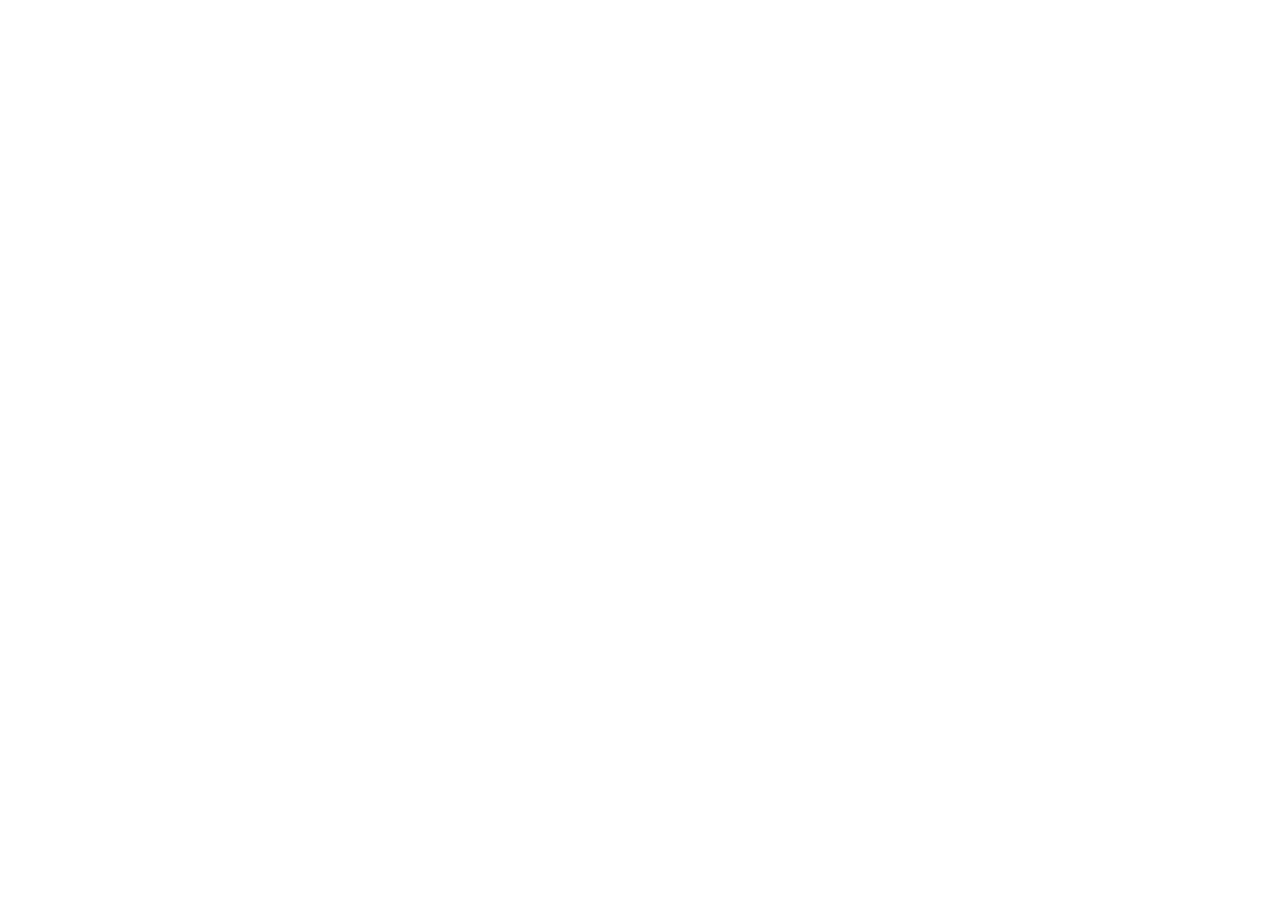
==== proyecto-login/index.html @ 3d033699 "Estructura de proyecto archivos ordenados en carpetas." ====
<!DOCTYPE html>
<html lang="en">
<head>
    <meta charset="UTF-8">
    <meta name="viewport" content="width=device-width, initial-scale=1.0">
    <link rel="stylesheet" href="css/style.css">
    <title>login sportclub</title>
</head>
<body>
    
</body>
</html>
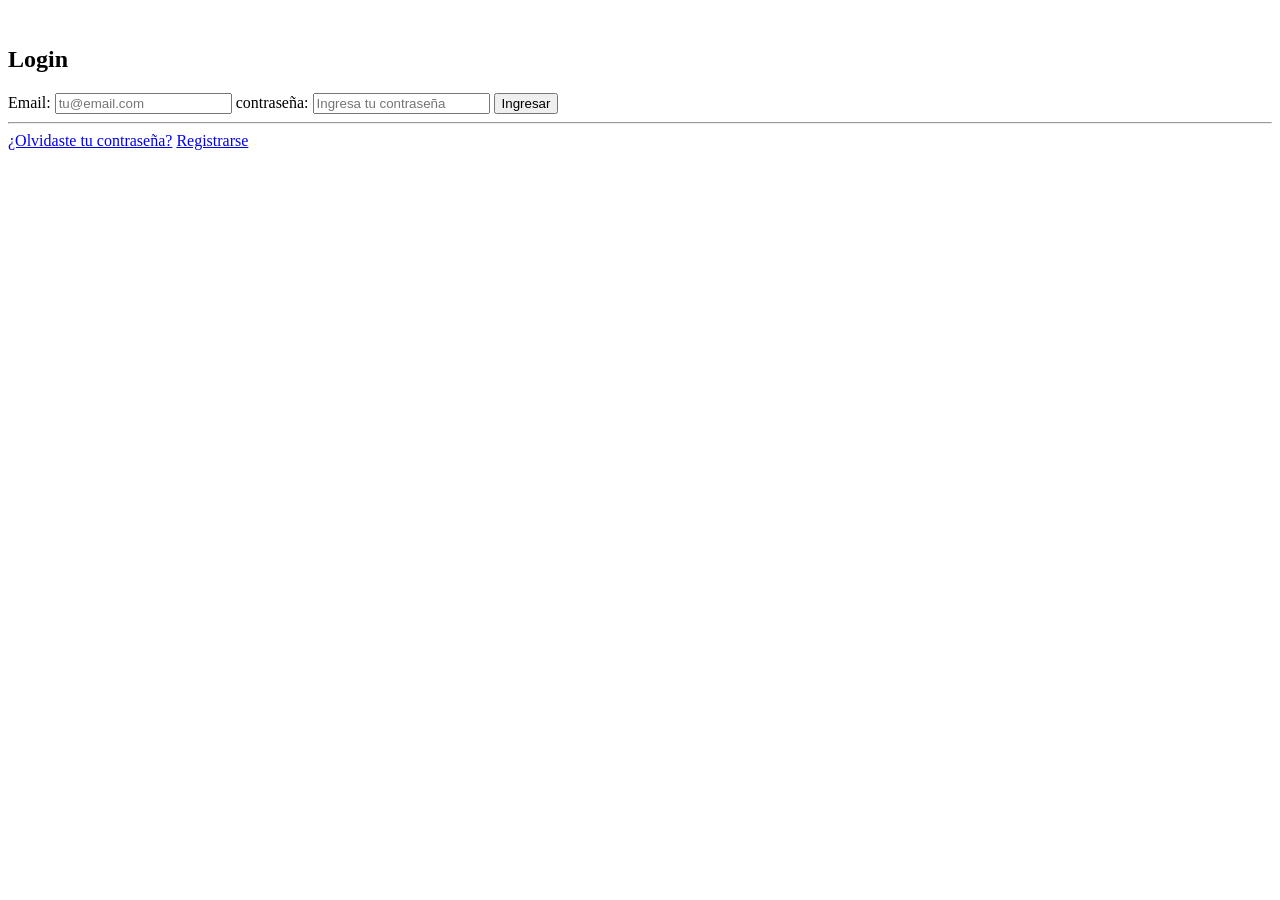
==== commit 2562793f: "avance en el html" ====
--- a/proyecto-login/index.html
+++ b/proyecto-login/index.html
@@ -7,6 +7,18 @@
     <title>login sportclub</title>
 </head>
 <body>
-    
+   <main>
+    <img class="logo" href="assets/logo_empresa_letra_v1.png">
+    <h2>Login</h2>
+    <form >
+        <label for="correo">Email:</label>
+        <input type="email" placeholder="tu@email.com">
+        <label for="contraseña">contraseña:</label>
+        <input type="password" placeholder="Ingresa tu contraseña">
+        <button type="submit">Ingresar</button>
+    </form>
+    <hr><a href="#">¿Olvidaste tu contraseña?</a>
+    <a href="#">Registrarse</a>
+   </main> 
 </body>
 </html>
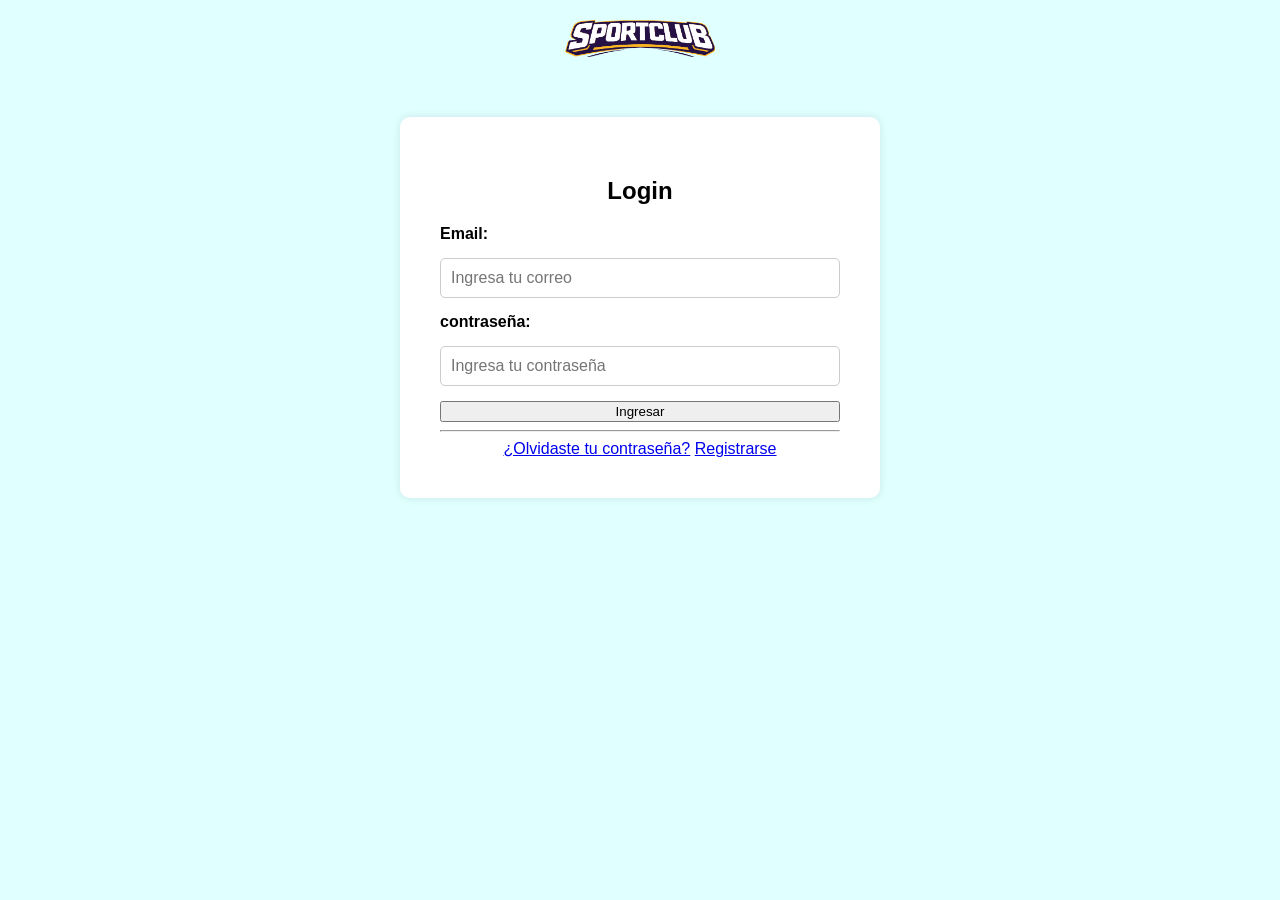
==== commit 5c6b4b5a: "Update login page structure and styles" ====
--- a/proyecto-login/index.html
+++ b/proyecto-login/index.html
@@ -7,12 +7,14 @@
     <title>login sportclub</title>
 </head>
 <body>
+    <header>
+     <img class="logo" src="assets/logo_empresa_letra_v1.png" alt="Logo de SportClub">
+    </header>
    <main>
-    <img class="logo" href="assets/logo_empresa_letra_v1.png">
     <h2>Login</h2>
     <form >
         <label for="correo">Email:</label>
-        <input type="email" placeholder="tu@email.com">
+        <input type="email" placeholder="Ingresa tu correo">
         <label for="contraseña">contraseña:</label>
         <input type="password" placeholder="Ingresa tu contraseña">
         <button type="submit">Ingresar</button>
--- a/proyecto-login/css/style.css
+++ b/proyecto-login/css/style.css
@@ -0,0 +1,49 @@
+body {
+    background-color: lightcyan;
+    min-height: 100vh;
+    display: flex;
+    flex-direction: column;
+    align-items: center;
+    justify-content: flex-start;
+    gap: 20px;
+    height: 100vh;
+    margin: 0;
+}
+header {
+    background-color: lightcyan;
+    display: flex;
+    align-items: center;
+    justify-content: center;
+    padding: 20px 0;
+    width: 100%;
+}
+main {
+    font-family: 'Arial', sans-serif;
+    background-color: white;
+    padding: 40px;
+    border-radius: 10px;
+    box-shadow: 0 0 10px rgba(0, 0, 0, 0.1);
+    width: 400%;
+    max-width: 400px;
+    text-align: center;
+}
+.logo {
+    width: 150px;
+    display: block;
+    margin: 0 auto 20px;
+}
+form {
+    display: flex;
+    flex-direction: column;
+    gap: 15px;
+}
+label {
+    font-weight: bold;
+    text-align: left;
+}
+input {
+    padding: 10px;
+    border: 1px solid #ccc;
+    border-radius: 5px;
+    font-size: 16px;
+}
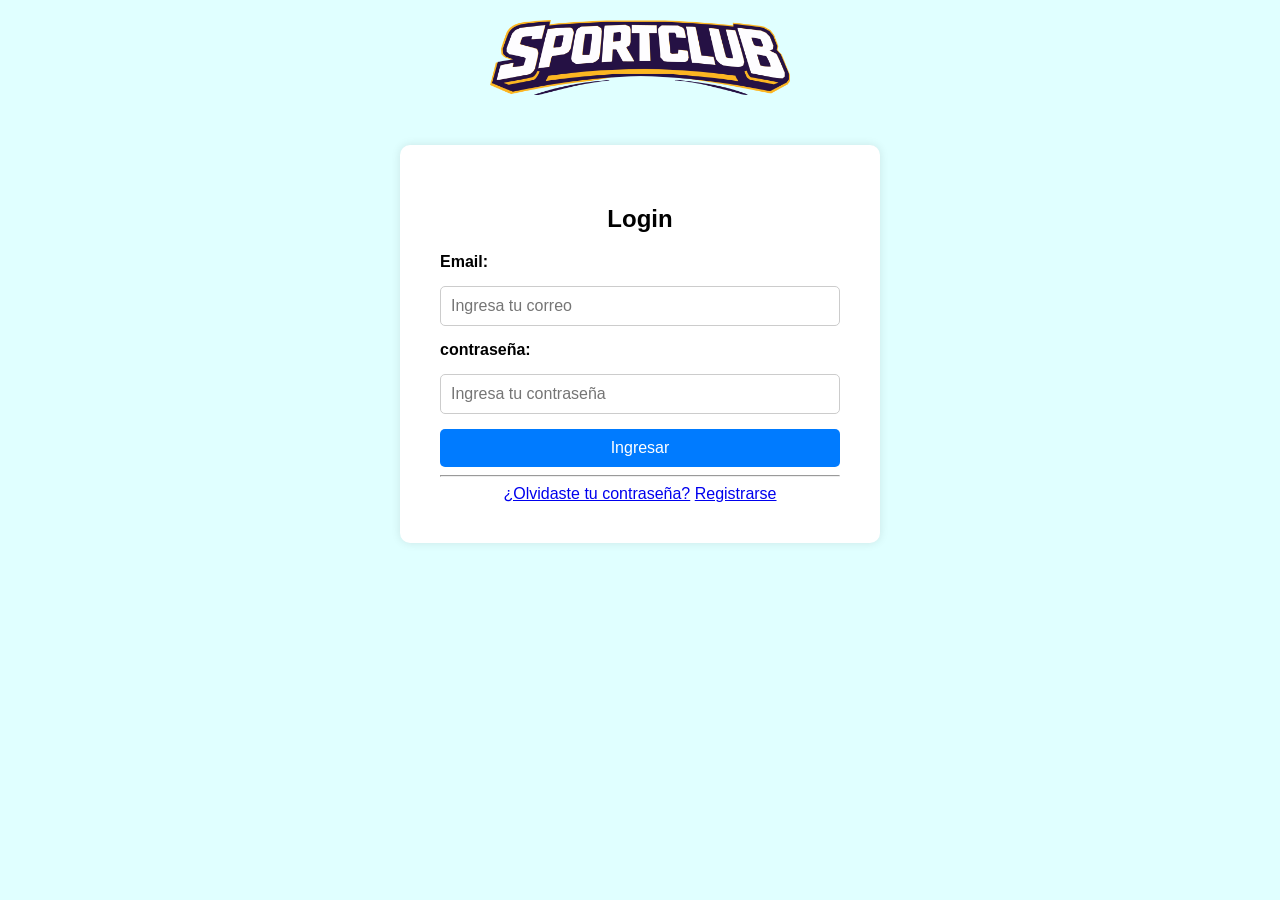
==== commit f6d687d7: "Add CSS styles and update HTML structure for login page." ====
--- a/proyecto-login/index.html
+++ b/proyecto-login/index.html
@@ -14,13 +14,13 @@
     <h2>Login</h2>
     <form >
         <label for="correo">Email:</label>
-        <input type="email" placeholder="Ingresa tu correo">
+        <input type="email" placeholder="Ingresa tu correo" requisred>
         <label for="contraseña">contraseña:</label>
-        <input type="password" placeholder="Ingresa tu contraseña">
+        <input type="password" placeholder="Ingresa tu contraseña" required>
         <button type="submit">Ingresar</button>
     </form>
-    <hr><a href="#">¿Olvidaste tu contraseña?</a>
-    <a href="#">Registrarse</a>
+    <hr><a href="recuperar_contrasena.html">¿Olvidaste tu contraseña?</a>
+    <a href="registro.html">Registrarse</a>
    </main> 
 </body>
 </html>
--- a/proyecto-login/css/style.css
+++ b/proyecto-login/css/style.css
@@ -28,9 +28,9 @@
     text-align: center;
 }
 .logo {
-    width: 150px;
+    width: 300px;
     display: block;
-    margin: 0 auto 20px;
+    margin: 0 auto 10px;
 }
 form {
     display: flex;
@@ -46,4 +46,16 @@
     border: 1px solid #ccc;
     border-radius: 5px;
     font-size: 16px;
+}
+button {
+    padding: 10px;
+    background-color: #007BFF;
+    color: white;
+    border: none;
+    border-radius: 5px;
+    font-size: 16px;
+    cursor: pointer;
+}
+button:hover {
+    background-color: #0056b3;
 }
